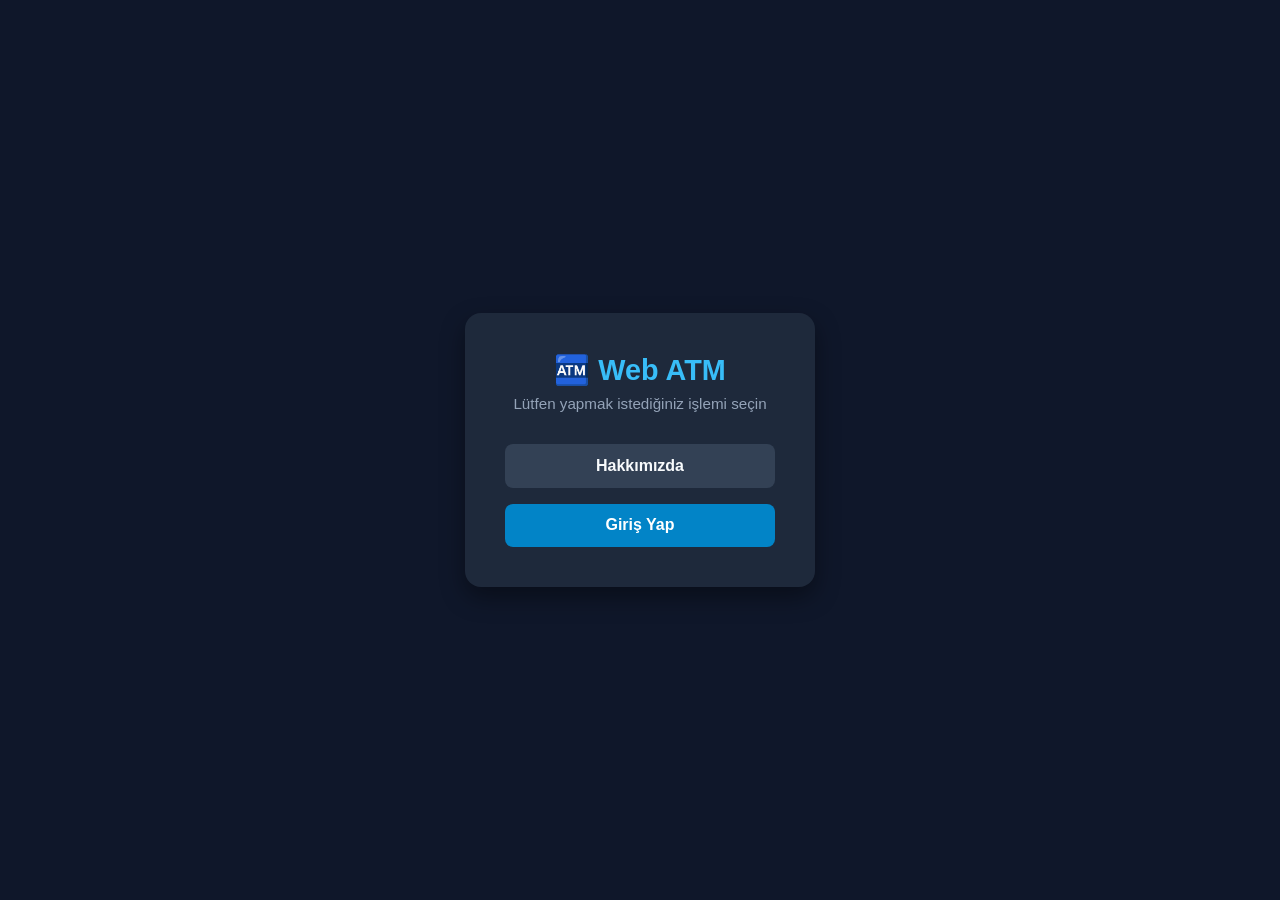
==== src/main/resources/static/index.html @ 9121b40a "Anasayfa login sistemi ve controller entegrasyonu tamamlandı" ====
<!DOCTYPE html>
<html lang="tr">
<head>
    <meta charset="UTF-8">
    <meta name="viewport" content="width=device-width, initial-scale=1.0">
    <title>Web ATM - Ana Sayfa</title>
    <style>
        * { box-sizing: border-box; margin: 0; padding: 0; font-family: 'Segoe UI', Tahoma, Geneva, Verdana, sans-serif; }
        body { background-color: #0f172a; color: #f8fafc; display: flex; justify-content: center; align-items: center; height: 100vh; }
        .container { background-color: #1e293b; padding: 2.5rem; border-radius: 16px; box-shadow: 0 10px 25px rgba(0, 0, 0, 0.4); text-align: center; width: 350px; }
        h1 { color: #38bdf8; margin-bottom: 0.5rem; font-size: 1.8rem; }
        p { color: #94a3b8; margin-bottom: 2rem; font-size: 0.95rem; }
        .btn-group { display: flex; flex-direction: column; gap: 1rem; }
        .btn { padding: 0.8rem; border: none; border-radius: 8px; font-weight: bold; font-size: 1rem; cursor: pointer; transition: all 0.2s; }
        .btn-about { background-color: #334155; color: #f8fafc; }
        .btn-about:hover { background-color: #475569; }
        .btn-login { background-color: #0284c7; color: white; }
        .btn-login:hover { background-color: #0369a1; }
        #about-modal { display: none; margin-top: 1.5rem; padding: 1rem; background-color: #0f172a; border-radius: 8px; border: 1px solid #38bdf8; color: #cbd5e1; font-size: 0.9rem; }
    </style>
</head>
<body>

    <div class="container">
        <h1>🏧 Web ATM</h1>
        <p>Lütfen yapmak istediğiniz işlemi seçin</p>

        <div class="btn-group">
            <button class="btn btn-about" onclick="toggleAbout()">Hakkımızda</button>
            <button class="btn btn-login" onclick="goToLogin()">Giriş Yap</button>
        </div>

        <div id="about-modal">
            Bu uygulama Spring Boot & JavaScript mimarisi ile geliştirilmiş güvenli bir Web ATM simülasyonudur.
        </div>
    </div>

    <script src="/app.js"></script>
</body>
</html>
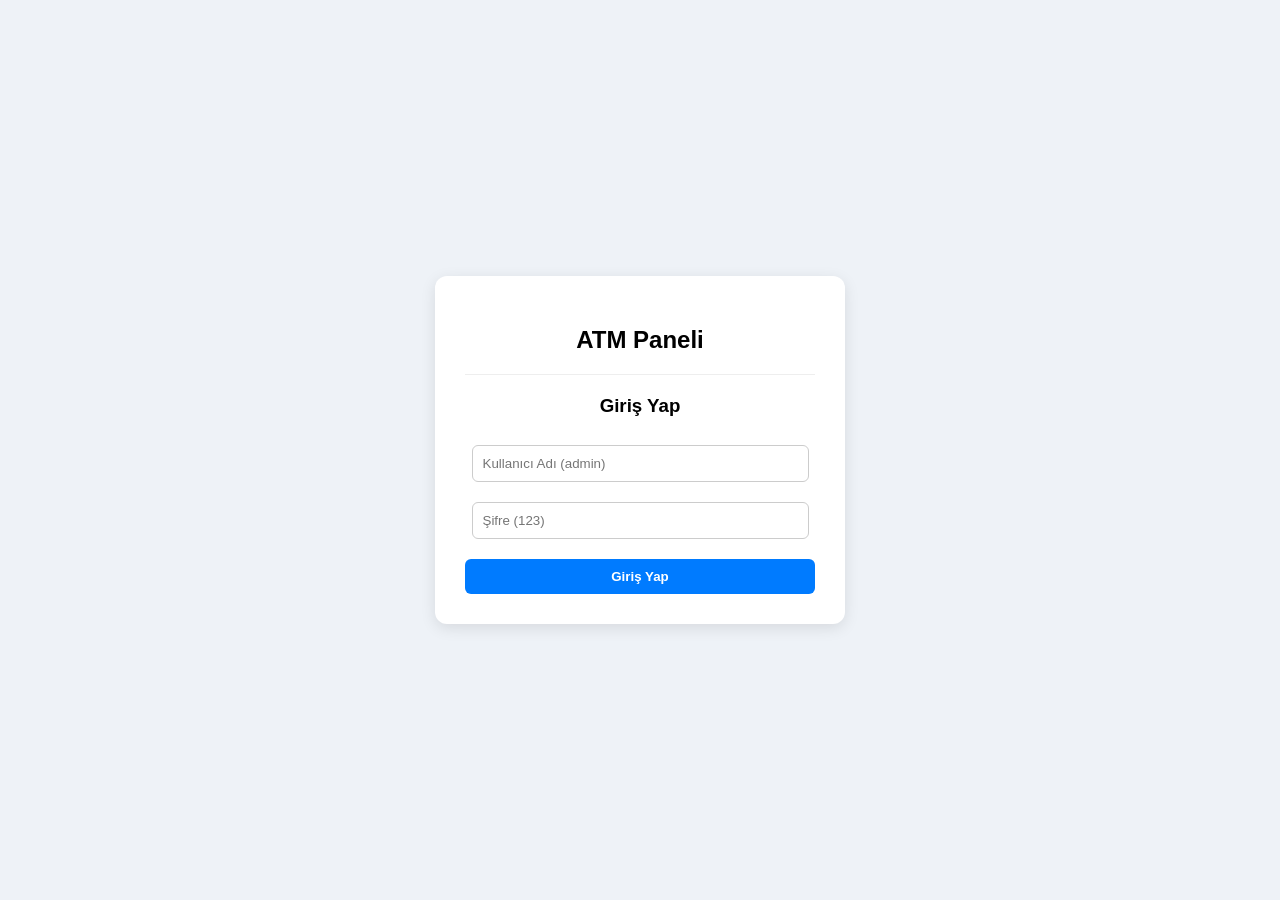
==== commit a37c2d01: "1.1.0" ====
--- a/src/main/resources/static/index.html
+++ b/src/main/resources/static/index.html
@@ -2,39 +2,91 @@
 <html lang="tr">
 <head>
     <meta charset="UTF-8">
-    <meta name="viewport" content="width=device-width, initial-scale=1.0">
-    <title>Web ATM - Ana Sayfa</title>
+    <title>ATM Uygulaması - SPA</title>
     <style>
-        * { box-sizing: border-box; margin: 0; padding: 0; font-family: 'Segoe UI', Tahoma, Geneva, Verdana, sans-serif; }
-        body { background-color: #0f172a; color: #f8fafc; display: flex; justify-content: center; align-items: center; height: 100vh; }
-        .container { background-color: #1e293b; padding: 2.5rem; border-radius: 16px; box-shadow: 0 10px 25px rgba(0, 0, 0, 0.4); text-align: center; width: 350px; }
-        h1 { color: #38bdf8; margin-bottom: 0.5rem; font-size: 1.8rem; }
-        p { color: #94a3b8; margin-bottom: 2rem; font-size: 0.95rem; }
-        .btn-group { display: flex; flex-direction: column; gap: 1rem; }
-        .btn { padding: 0.8rem; border: none; border-radius: 8px; font-weight: bold; font-size: 1rem; cursor: pointer; transition: all 0.2s; }
-        .btn-about { background-color: #334155; color: #f8fafc; }
-        .btn-about:hover { background-color: #475569; }
-        .btn-login { background-color: #0284c7; color: white; }
-        .btn-login:hover { background-color: #0369a1; }
-        #about-modal { display: none; margin-top: 1.5rem; padding: 1rem; background-color: #0f172a; border-radius: 8px; border: 1px solid #38bdf8; color: #cbd5e1; font-size: 0.9rem; }
+        body { font-family: 'Segoe UI', Tahoma, Geneva, Verdana, sans-serif; background-color: #eef2f7; display: flex; justify-content: center; align-items: center; height: 100vh; margin: 0; }
+        .card { background: white; padding: 30px; border-radius: 12px; box-shadow: 0 4px 15px rgba(0,0,0,0.1); width: 350px; text-align: center; }
+        .page { display: none; }
+        .active { display: block; }
+        input { width: 90%; padding: 10px; margin: 10px 0; border: 1px solid #ccc; border-radius: 6px; }
+        button { width: 100%; padding: 10px; background: #007bff; color: white; border: none; border-radius: 6px; font-weight: bold; cursor: pointer; margin-top: 10px; }
+        button:hover { background: #0056b3; }
+        .balance { font-size: 24px; color: #28a745; font-weight: bold; margin: 20px 0; }
     </style>
 </head>
 <body>
 
-    <div class="container">
-        <h1>🏧 Web ATM</h1>
-        <p>Lütfen yapmak istediğiniz işlemi seçin</p>
+    <div class="card">
+        <h2>ATM Paneli</h2>
+        <hr style="border:0; border-top:1px solid #eee; margin-bottom:20px;">
 
-        <div class="btn-group">
-            <button class="btn btn-about" onclick="toggleAbout()">Hakkımızda</button>
-            <button class="btn btn-login" onclick="goToLogin()">Giriş Yap</button>
+        <!-- 1. GİRİŞ SAYFASI -->
+        <div id="login-page" class="page active">
+            <h3>Giriş Yap</h3>
+            <form onsubmit="login(event)">
+                <input type="text" id="username" placeholder="Kullanıcı Adı (admin)" required>
+                <input type="password" id="password" placeholder="Şifre (123)" required>
+                <button type="submit">Giriş Yap</button>
+            </form>
         </div>
 
-        <div id="about-modal">
-            Bu uygulama Spring Boot & JavaScript mimarisi ile geliştirilmiş güvenli bir Web ATM simülasyonudur.
+        <!-- 2. DASHBOARD / ATM İŞLEMLERİ SAYFASI -->
+        <div id="dashboard-page" class="page">
+            <h3>Hoş Geldiniz, <span id="lbl-user"></span></h3>
+            <p>Hesap Bakiyeniz:</p>
+            <div class="balance" id="lbl-balance">Yükleniyor...</div>
+            <button onclick="fetchBalance()" style="background: #17a2b8;">Bakiyeyi Yenile</button>
+            <button onclick="logout()" style="background: #dc3545;">Çıkış Yap</button>
         </div>
     </div>
 
-    <script src="/app.js"></script>
+    <script>
+        function showPage(pageId) {
+            document.querySelectorAll('.page').forEach(p => p.classList.remove('active'));
+            document.getElementById(pageId).classList.add('active');
+        }
+
+        async function login(event) {
+            event.preventDefault();
+            const username = document.getElementById('username').value;
+            const password = document.getElementById('password').value;
+
+            try {
+                const res = await fetch('/api/login', {
+                    method: 'POST',
+                    headers: { 'Content-Type': 'application/json' },
+                    body: JSON.stringify({ username, password })
+                });
+
+                if (res.ok) {
+                    document.getElementById('lbl-user').innerText = username;
+                    showPage('dashboard-page');
+                    fetchBalance(); // Giriş yapınca bakiyeyi de çek
+                } else {
+                    alert('Giriş başarısız! Bilgileri kontrol edin.');
+                }
+            } catch (err) {
+                alert('Sunucuya bağlanılamadı!');
+            }
+        }
+
+        async function fetchBalance() {
+            try {
+                const res = await fetch('/api/atm/balance');
+                if (res.ok) {
+                    const data = await res.json();
+                    document.getElementById('lbl-balance').innerText = data.balance + " TL";
+                }
+            } catch (err) {
+                console.error("Bakiye alınamadı", err);
+            }
+        }
+
+        function logout() {
+            document.getElementById('username').value = '';
+            document.getElementById('password').value = '';
+            showPage('login-page');
+        }
+    </script>
 </body>
 </html>
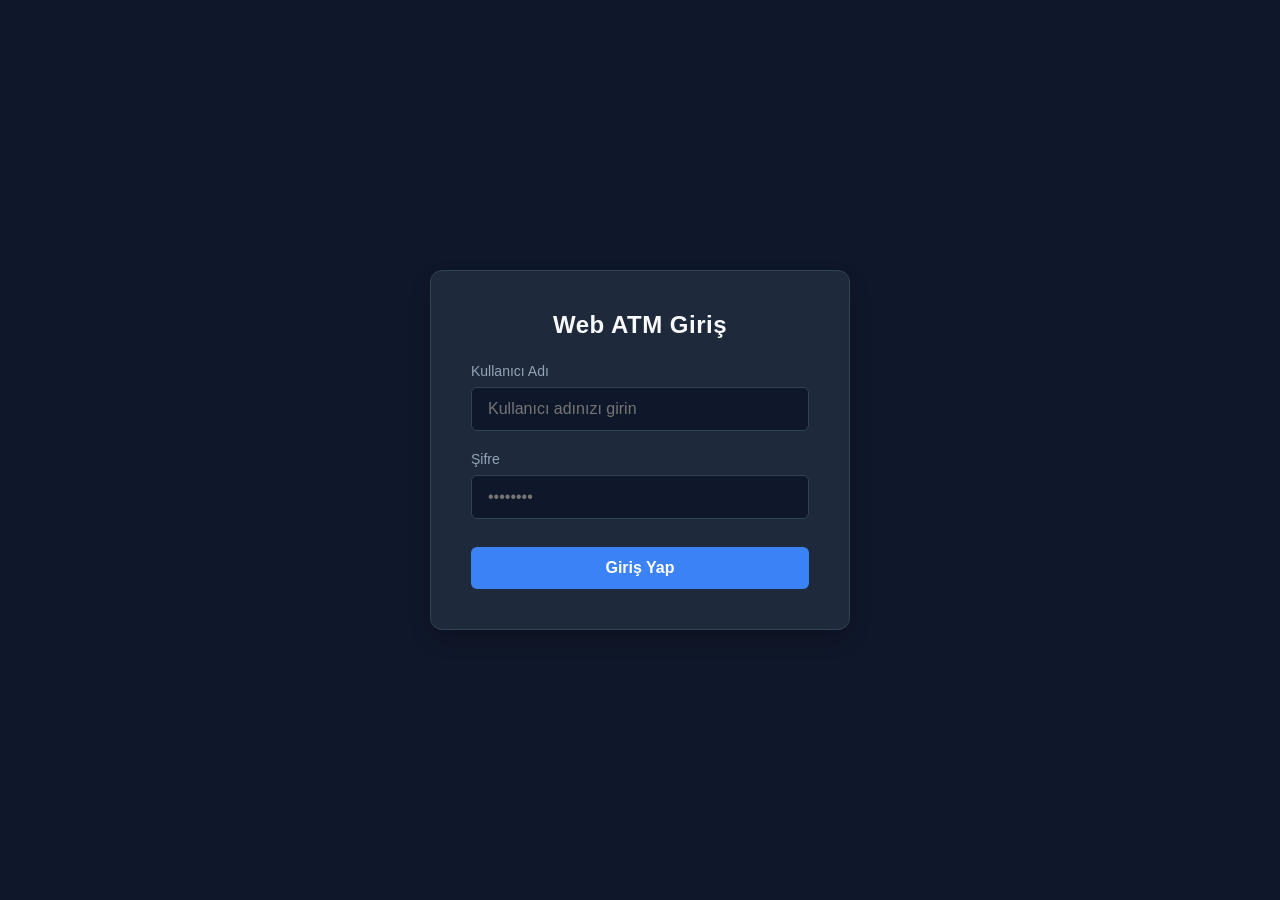
==== commit 4b23c5ef: "2.2.0" ====
--- a/src/main/resources/static/index.html
+++ b/src/main/resources/static/index.html
@@ -2,91 +2,258 @@
 <html lang="tr">
 <head>
     <meta charset="UTF-8">
-    <title>ATM Uygulaması - SPA</title>
+    <meta name="viewport" content="width=device-width, initial-scale=1.0">
+    <title>Web ATM - Hesap Paneli</title>
     <style>
-        body { font-family: 'Segoe UI', Tahoma, Geneva, Verdana, sans-serif; background-color: #eef2f7; display: flex; justify-content: center; align-items: center; height: 100vh; margin: 0; }
-        .card { background: white; padding: 30px; border-radius: 12px; box-shadow: 0 4px 15px rgba(0,0,0,0.1); width: 350px; text-align: center; }
-        .page { display: none; }
-        .active { display: block; }
-        input { width: 90%; padding: 10px; margin: 10px 0; border: 1px solid #ccc; border-radius: 6px; }
-        button { width: 100%; padding: 10px; background: #007bff; color: white; border: none; border-radius: 6px; font-weight: bold; cursor: pointer; margin-top: 10px; }
-        button:hover { background: #0056b3; }
-        .balance { font-size: 24px; color: #28a745; font-weight: bold; margin: 20px 0; }
+        :root {
+            --bg-color: #0f172a;
+            --card-bg: #1e293b;
+            --text-color: #f8fafc;
+            --primary: #3b82f6;
+            --primary-hover: #2563eb;
+            --border-color: #334155;
+            --success: #22c55e;
+            --error: #ef4444;
+        }
+
+        body {
+            font-family: 'Segoe UI', Tahoma, Geneva, Verdana, sans-serif;
+            background-color: var(--bg-color);
+            color: var(--text-color);
+            margin: 0;
+            padding: 0;
+            display: flex;
+            justify-content: center;
+            align-items: center;
+            min-height: 100vh;
+        }
+
+        .container {
+            background-color: var(--card-bg);
+            padding: 2.5rem;
+            border-radius: 12px;
+            box-shadow: 0 10px 25px -5px rgba(0, 0, 0, 0.3);
+            width: 100%;
+            max-width: 420px;
+            border: 1px solid var(--border-color);
+            box-sizing: border-box;
+        }
+
+        h2 {
+            margin-top: 0;
+            margin-bottom: 1.5rem;
+            text-align: center;
+            font-size: 1.5rem;
+            letter-spacing: 0.5px;
+        }
+
+        .form-group {
+            margin-bottom: 1.25rem;
+        }
+
+        label {
+            display: block;
+            margin-bottom: 0.5rem;
+            font-size: 0.875rem;
+            color: #94a3b8;
+        }
+
+        input {
+            width: 100%;
+            padding: 0.75rem 1rem;
+            background-color: #0f172a;
+            border: 1px solid var(--border-color);
+            border-radius: 6px;
+            color: var(--text-color);
+            font-size: 1rem;
+            box-sizing: border-box;
+            outline: none;
+            transition: border-color 0.2s;
+        }
+
+        input:focus {
+            border-color: var(--primary);
+        }
+
+        button {
+            width: 100%;
+            padding: 0.75rem;
+            background-color: var(--primary);
+            color: white;
+            border: none;
+            border-radius: 6px;
+            font-size: 1rem;
+            font-weight: 600;
+            cursor: pointer;
+            transition: background-color 0.2s;
+            margin-top: 0.5rem;
+        }
+
+        button:hover {
+            background-color: var(--primary-hover);
+        }
+
+        /* ATM Hesap Bilgi Paneli */
+        .dashboard {
+            display: none;
+            animation: fadeIn 0.4s ease-in-out;
+        }
+
+        .welcome-text {
+            font-size: 1.1rem;
+            margin-bottom: 1rem;
+            color: #cbd5e1;
+            text-align: center;
+        }
+
+        .balance-card {
+            background-color: #0f172a;
+            border: 1px solid var(--border-color);
+            border-radius: 8px;
+            padding: 1.5rem;
+            text-align: center;
+            margin-bottom: 1.5rem;
+        }
+
+        .balance-title {
+            font-size: 0.85rem;
+            color: #94a3b8;
+            text-transform: uppercase;
+            letter-spacing: 1px;
+            margin-bottom: 0.5rem;
+        }
+
+        .balance-amount {
+            font-size: 2rem;
+            font-weight: 700;
+            color: var(--success);
+        }
+
+        .error-box {
+            margin-top: 1rem;
+            padding: 0.75rem;
+            background-color: rgba(239, 68, 68, 0.1);
+            border: 1px solid var(--error);
+            border-radius: 6px;
+            color: var(--error);
+            font-size: 0.875rem;
+            text-align: center;
+            display: none;
+        }
+
+        @keyframes fadeIn {
+            from { opacity: 0; transform: translateY(6px); }
+            to { opacity: 1; transform: translateY(0); }
+        }
     </style>
 </head>
 <body>
 
-    <div class="card">
-        <h2>ATM Paneli</h2>
-        <hr style="border:0; border-top:1px solid #eee; margin-bottom:20px;">
-
-        <!-- 1. GİRİŞ SAYFASI -->
-        <div id="login-page" class="page active">
-            <h3>Giriş Yap</h3>
-            <form onsubmit="login(event)">
-                <input type="text" id="username" placeholder="Kullanıcı Adı (admin)" required>
-                <input type="password" id="password" placeholder="Şifre (123)" required>
-                <button type="submit">Giriş Yap</button>
-            </form>
+    <div class="container">
+        <!-- GİRİŞ FORMU -->
+        <div id="loginSection">
+            <h2>Web ATM Giriş</h2>
+            
+            <div class="form-group">
+                <label for="username">Kullanıcı Adı</label>
+                <input type="text" id="username" placeholder="Kullanıcı adınızı girin">
+            </div>
+
+            <div class="form-group">
+                <label for="password">Şifre</label>
+                <input type="password" id="password" placeholder="••••••••">
+            </div>
+
+            <button id="loginBtn">Giriş Yap</button>
+            <div id="errorBox" class="error-box"></div>
         </div>
 
-        <!-- 2. DASHBOARD / ATM İŞLEMLERİ SAYFASI -->
-        <div id="dashboard-page" class="page">
-            <h3>Hoş Geldiniz, <span id="lbl-user"></span></h3>
-            <p>Hesap Bakiyeniz:</p>
-            <div class="balance" id="lbl-balance">Yükleniyor...</div>
-            <button onclick="fetchBalance()" style="background: #17a2b8;">Bakiyeyi Yenile</button>
-            <button onclick="logout()" style="background: #dc3545;">Çıkış Yap</button>
+        <!-- BAŞARILI GİRİŞ SONRASI GÖRÜNECEK PANEL -->
+        <div id="dashboardSection" class="dashboard">
+            <h2>Hesap Özeti</h2>
+            <div class="welcome-text">Hoş geldin, <span id="userDisplayName" style="font-weight: bold; color: var(--primary);"></span></div>
+            
+            <div class="balance-card">
+                <div class="balance-title">Güncel Bakiye</div>
+                <div class="balance-amount" id="balanceAmount">0.00 TL</div>
+            </div>
+
+            <button id="logoutBtn" style="background-color: #64748b;">Çıkış Yap</button>
         </div>
     </div>
 
     <script>
-        function showPage(pageId) {
-            document.querySelectorAll('.page').forEach(p => p.classList.remove('active'));
-            document.getElementById(pageId).classList.add('active');
-        }
-
-        async function login(event) {
-            event.preventDefault();
-            const username = document.getElementById('username').value;
-            const password = document.getElementById('password').value;
+        document.getElementById('loginBtn').addEventListener('click', async () => {
+            const usernameInput = document.getElementById('username').value.trim();
+            const passwordInput = document.getElementById('password').value.trim();
+            const errorBox = document.getElementById('errorBox');
+
+            errorBox.style.display = 'none';
+            
+            if (!usernameInput || !passwordInput) {
+                errorBox.textContent = "Kullanıcı adı ve şifre boş bırakılamaz!";
+                errorBox.style.display = 'block';
+                return;
+            }
 
             try {
-                const res = await fetch('/api/login', {
+                // 1. ADIM: Login Endpoint'ine istek atıp Token'ı almak
+                const loginResponse = await fetch('http://localhost:8080/api/no-auth/login', {
                     method: 'POST',
                     headers: { 'Content-Type': 'application/json' },
-                    body: JSON.stringify({ username, password })
+                    body: JSON.stringify({ username: usernameInput, password: passwordInput })
                 });
 
-                if (res.ok) {
-                    document.getElementById('lbl-user').innerText = username;
-                    showPage('dashboard-page');
-                    fetchBalance(); // Giriş yapınca bakiyeyi de çek
-                } else {
-                    alert('Giriş başarısız! Bilgileri kontrol edin.');
+                if (!loginResponse.ok) {
+                    throw new Error(`Giriş başarısız! (HTTP Kod: ${loginResponse.status})`);
                 }
-            } catch (err) {
-                alert('Sunucuya bağlanılamadı!');
+
+                const loginData = await loginResponse.json();
+                const token = loginData.token || loginData; 
+
+                if (!token) {
+                    throw new Error("Sunucudan geçerli bir token alınamadı!");
+                }
+
+                // 2. ADIM: Token'ı Header'a ekleyip korumalı endpoint'e (bakiye sorgulama) istek atmak
+                const protectedResponse = await fetch('http://localhost:8080/api/auth/user-details', {
+                    method: 'GET', // Backend'ine göre POST ise değiştirebilirsin
+                    headers: {
+                        'Content-Type': 'application/json',
+                        'Authorization': 'Bearer ' + token
+                    }
+                });
+
+                if (!protectedResponse.ok) {
+                    throw new Error("Kullanıcı bilgileri alınamadı! Yetkilendirme hatası.");
+                }
+
+                const accountData = await protectedResponse.json();
+
+                // 3. ADIM: Dönen yanıttaki username ve balance değerlerini arayüze adamakıllı işlemek
+                // (Backend'deki değişken isimlerine göre burası accountData.balance veya accountData.amount olabilir)
+                const fetchedUsername = accountData.username || usernameInput;
+                const fetchedBalance = accountData.balance !== undefined ? accountData.balance : (accountData.amount || 0);
+
+                // Paneller arası geçiş yap
+                document.getElementById('loginSection').style.display = 'none';
+                document.getElementById('dashboardSection').style.display = 'block';
+
+                // Verileri ekrana yazdır
+                document.getElementById('userDisplayName').textContent = fetchedUsername;
+                document.getElementById('balanceAmount').textContent = Number(fetchedBalance).toLocaleString('tr-TR', { minimumFractionDigits: 2 }) + " TL";
+
+            } catch (error) {
+                errorBox.textContent = error.message;
+                errorBox.style.display = 'block';
             }
-        }
-
-        async function fetchBalance() {
-            try {
-                const res = await fetch('/api/atm/balance');
-                if (res.ok) {
-                    const data = await res.json();
-                    document.getElementById('lbl-balance').innerText = data.balance + " TL";
-                }
-            } catch (err) {
-                console.error("Bakiye alınamadı", err);
-            }
-        }
-
-        function logout() {
-            document.getElementById('username').value = '';
-            document.getElementById('password').value = '';
-            showPage('login-page');
-        }
+        });
+
+        // Çıkış yap butonu işlevi (Sayfayı yeniler)
+        document.getElementById('logoutBtn').addEventListener('click', () => {
+            location.reload();
+        });
     </script>
+
 </body>
 </html>
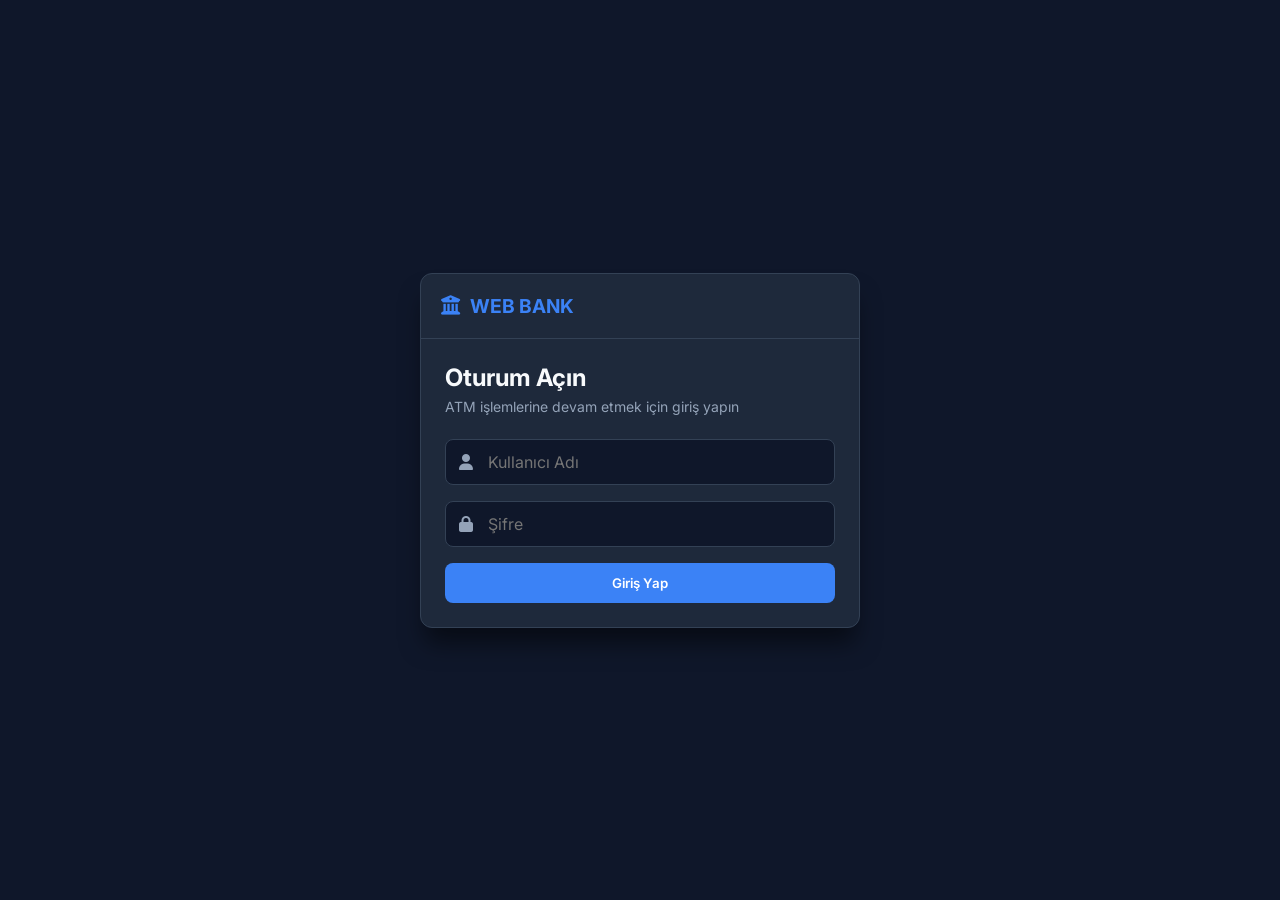
==== commit 4429025d: "3.4.0" ====
--- a/src/main/resources/static/index.html
+++ b/src/main/resources/static/index.html
@@ -3,257 +3,113 @@
 <head>
     <meta charset="UTF-8">
     <meta name="viewport" content="width=device-width, initial-scale=1.0">
-    <title>Web ATM - Hesap Paneli</title>
-    <style>
-        :root {
-            --bg-color: #0f172a;
-            --card-bg: #1e293b;
-            --text-color: #f8fafc;
-            --primary: #3b82f6;
-            --primary-hover: #2563eb;
-            --border-color: #334155;
-            --success: #22c55e;
-            --error: #ef4444;
-        }
-
-        body {
-            font-family: 'Segoe UI', Tahoma, Geneva, Verdana, sans-serif;
-            background-color: var(--bg-color);
-            color: var(--text-color);
-            margin: 0;
-            padding: 0;
-            display: flex;
-            justify-content: center;
-            align-items: center;
-            min-height: 100vh;
-        }
-
-        .container {
-            background-color: var(--card-bg);
-            padding: 2.5rem;
-            border-radius: 12px;
-            box-shadow: 0 10px 25px -5px rgba(0, 0, 0, 0.3);
-            width: 100%;
-            max-width: 420px;
-            border: 1px solid var(--border-color);
-            box-sizing: border-box;
-        }
-
-        h2 {
-            margin-top: 0;
-            margin-bottom: 1.5rem;
-            text-align: center;
-            font-size: 1.5rem;
-            letter-spacing: 0.5px;
-        }
-
-        .form-group {
-            margin-bottom: 1.25rem;
-        }
-
-        label {
-            display: block;
-            margin-bottom: 0.5rem;
-            font-size: 0.875rem;
-            color: #94a3b8;
-        }
-
-        input {
-            width: 100%;
-            padding: 0.75rem 1rem;
-            background-color: #0f172a;
-            border: 1px solid var(--border-color);
-            border-radius: 6px;
-            color: var(--text-color);
-            font-size: 1rem;
-            box-sizing: border-box;
-            outline: none;
-            transition: border-color 0.2s;
-        }
-
-        input:focus {
-            border-color: var(--primary);
-        }
-
-        button {
-            width: 100%;
-            padding: 0.75rem;
-            background-color: var(--primary);
-            color: white;
-            border: none;
-            border-radius: 6px;
-            font-size: 1rem;
-            font-weight: 600;
-            cursor: pointer;
-            transition: background-color 0.2s;
-            margin-top: 0.5rem;
-        }
-
-        button:hover {
-            background-color: var(--primary-hover);
-        }
-
-        /* ATM Hesap Bilgi Paneli */
-        .dashboard {
-            display: none;
-            animation: fadeIn 0.4s ease-in-out;
-        }
-
-        .welcome-text {
-            font-size: 1.1rem;
-            margin-bottom: 1rem;
-            color: #cbd5e1;
-            text-align: center;
-        }
-
-        .balance-card {
-            background-color: #0f172a;
-            border: 1px solid var(--border-color);
-            border-radius: 8px;
-            padding: 1.5rem;
-            text-align: center;
-            margin-bottom: 1.5rem;
-        }
-
-        .balance-title {
-            font-size: 0.85rem;
-            color: #94a3b8;
-            text-transform: uppercase;
-            letter-spacing: 1px;
-            margin-bottom: 0.5rem;
-        }
-
-        .balance-amount {
-            font-size: 2rem;
-            font-weight: 700;
-            color: var(--success);
-        }
-
-        .error-box {
-            margin-top: 1rem;
-            padding: 0.75rem;
-            background-color: rgba(239, 68, 68, 0.1);
-            border: 1px solid var(--error);
-            border-radius: 6px;
-            color: var(--error);
-            font-size: 0.875rem;
-            text-align: center;
-            display: none;
-        }
-
-        @keyframes fadeIn {
-            from { opacity: 0; transform: translateY(6px); }
-            to { opacity: 1; transform: translateY(0); }
-        }
-    </style>
+    <title>Web ATM - Bankacılık İşlemleri</title>
+    <!-- Google Fonts & FontAwesome İkonları -->
+    <link href="https://fonts.googleapis.com/css2?family=Inter:wght@300;400;500;600;700&display=swap" rel="stylesheet">
+    <link rel="stylesheet" href="https://cdnjs.cloudflare.com/ajax/libs/font-awesome/6.4.0/css/all.min.css">
+    <link rel="stylesheet" href="style.css">
 </head>
 <body>
 
-    <div class="container">
-        <!-- GİRİŞ FORMU -->
-        <div id="loginSection">
-            <h2>Web ATM Giriş</h2>
-            
-            <div class="form-group">
-                <label for="username">Kullanıcı Adı</label>
-                <input type="text" id="username" placeholder="Kullanıcı adınızı girin">
+    <div class="atm-container">
+        <!-- ATM Header -->
+        <header class="atm-header">
+            <div class="brand">
+                <i class="fa-solid fa-building-columns"></i>
+                <span>WEB BANK</span>
             </div>
+            <div id="user-info" class="user-info hidden">
+                <span id="user-name-display">Hoş geldiniz</span>
+                <button id="logout-btn" class="btn-logout" title="Çıkış Yap">
+                    <i class="fa-solid fa-power-off"></i>
+                </button>
+            </div>
+        </header>
 
-            <div class="form-group">
-                <label for="password">Şifre</label>
-                <input type="password" id="password" placeholder="••••••••">
-            </div>
+        <!-- Dynamic Content Area (SPA Screens) -->
+        <main class="atm-body">
 
-            <button id="loginBtn">Giriş Yap</button>
-            <div id="errorBox" class="error-box"></div>
-        </div>
+            <!-- 1. VIEW: LOGIN PAGE -->
+            <section id="view-login" class="view">
+                <h2>Oturum Açın</h2>
+                <p class="subtitle">ATM işlemlerine devam etmek için giriş yapın</p>
+                
+                <form id="login-form">
+                    <div class="input-group">
+                        <i class="fa-solid fa-user"></i>
+                        <input type="text" id="username" placeholder="Kullanıcı Adı" required autocomplete="off">
+                    </div>
+                    <div class="input-group">
+                        <i class="fa-solid fa-lock"></i>
+                        <input type="password" id="password" placeholder="Şifre" required>
+                    </div>
+                    <button type="submit" class="btn btn-primary btn-block">Giriş Yap</button>
+                </form>
+            </section>
 
-        <!-- BAŞARILI GİRİŞ SONRASI GÖRÜNECEK PANEL -->
-        <div id="dashboardSection" class="dashboard">
-            <h2>Hesap Özeti</h2>
-            <div class="welcome-text">Hoş geldin, <span id="userDisplayName" style="font-weight: bold; color: var(--primary);"></span></div>
-            
-            <div class="balance-card">
-                <div class="balance-title">Güncel Bakiye</div>
-                <div class="balance-amount" id="balanceAmount">0.00 TL</div>
-            </div>
+            <!-- 2. VIEW: DASHBOARD (ANA MENÜ) -->
+            <section id="view-dashboard" class="view hidden">
+                <div class="balance-card">
+                    <span class="label">Mevcut Bakiye</span>
+                    <div class="amount" id="account-balance">₺0.00</div>
+                </div>
 
-            <button id="logoutBtn" style="background-color: #64748b;">Çıkış Yap</button>
-        </div>
+                <div class="action-grid">
+                    <button class="action-card" onclick="app.navigateTo('view-deposit')">
+                        <i class="fa-solid fa-circle-arrow-down"></i>
+                        <span>Para Yatır</span>
+                    </button>
+                    <button class="action-card" onclick="app.navigateTo('view-withdraw')">
+                        <i class="fa-solid fa-circle-arrow-up"></i>
+                        <span>Para Çek</span>
+                    </button>
+                    <button class="action-card" onclick="app.navigateTo('view-transfer')">
+                        <i class="fa-solid fa-money-bill-transfer"></i>
+                        <span>Havale / EFT</span>
+                    </button>
+                    <button class="action-card" onclick="app.navigateTo('view-transactions')">
+                        <i class="fa-solid fa-receipt"></i>
+                        <span>Son İşlemler</span>
+                    </button>
+                </div>
+            </section>
+
+            <!-- 3. VIEW: PARA ÇEKME -->
+            <section id="view-withdraw" class="view hidden">
+                <button class="btn-back" onclick="app.navigateTo('view-dashboard')">
+                    <i class="fa-solid fa-arrow-left"></i> Geri
+                </button>
+                <h2>Para Çekme</h2>
+                <form id="withdraw-form">
+                    <div class="input-group">
+                        <i class="fa-solid fa-turkish-lira-sign"></i>
+                        <input type="number" id="withdraw-amount" min="10" step="10" placeholder="Çekilecek Tutar" required>
+                    </div>
+                    <button type="submit" class="btn btn-primary btn-block">Onayla ve Çek</button>
+                </form>
+            </section>
+
+            <!-- 4. VIEW: PARA YATIRMA -->
+            <section id="view-deposit" class="view hidden">
+                <button class="btn-back" onclick="app.navigateTo('view-dashboard')">
+                    <i class="fa-solid fa-arrow-left"></i> Geri
+                </button>
+                <h2>Para Yatırma</h2>
+                <form id="deposit-form">
+                    <div class="input-group">
+                        <i class="fa-solid fa-turkish-lira-sign"></i>
+                        <input type="number" id="deposit-amount" min="10" step="10" placeholder="Yatırılacak Tutar" required>
+                    </div>
+                    <button type="submit" class="btn btn-primary btn-block">Onayla ve Yatır</button>
+                </form>
+            </section>
+
+        </main>
+
+        <!-- Message/Notification Toast -->
+        <div id="toast-message" class="toast hidden"></div>
     </div>
 
-    <script>
-        document.getElementById('loginBtn').addEventListener('click', async () => {
-            const usernameInput = document.getElementById('username').value.trim();
-            const passwordInput = document.getElementById('password').value.trim();
-            const errorBox = document.getElementById('errorBox');
-
-            errorBox.style.display = 'none';
-            
-            if (!usernameInput || !passwordInput) {
-                errorBox.textContent = "Kullanıcı adı ve şifre boş bırakılamaz!";
-                errorBox.style.display = 'block';
-                return;
-            }
-
-            try {
-                // 1. ADIM: Login Endpoint'ine istek atıp Token'ı almak
-                const loginResponse = await fetch('http://localhost:8080/api/no-auth/login', {
-                    method: 'POST',
-                    headers: { 'Content-Type': 'application/json' },
-                    body: JSON.stringify({ username: usernameInput, password: passwordInput })
-                });
-
-                if (!loginResponse.ok) {
-                    throw new Error(`Giriş başarısız! (HTTP Kod: ${loginResponse.status})`);
-                }
-
-                const loginData = await loginResponse.json();
-                const token = loginData.token || loginData; 
-
-                if (!token) {
-                    throw new Error("Sunucudan geçerli bir token alınamadı!");
-                }
-
-                // 2. ADIM: Token'ı Header'a ekleyip korumalı endpoint'e (bakiye sorgulama) istek atmak
-                const protectedResponse = await fetch('http://localhost:8080/api/auth/user-details', {
-                    method: 'GET', // Backend'ine göre POST ise değiştirebilirsin
-                    headers: {
-                        'Content-Type': 'application/json',
-                        'Authorization': 'Bearer ' + token
-                    }
-                });
-
-                if (!protectedResponse.ok) {
-                    throw new Error("Kullanıcı bilgileri alınamadı! Yetkilendirme hatası.");
-                }
-
-                const accountData = await protectedResponse.json();
-
-                // 3. ADIM: Dönen yanıttaki username ve balance değerlerini arayüze adamakıllı işlemek
-                // (Backend'deki değişken isimlerine göre burası accountData.balance veya accountData.amount olabilir)
-                const fetchedUsername = accountData.username || usernameInput;
-                const fetchedBalance = accountData.balance !== undefined ? accountData.balance : (accountData.amount || 0);
-
-                // Paneller arası geçiş yap
-                document.getElementById('loginSection').style.display = 'none';
-                document.getElementById('dashboardSection').style.display = 'block';
-
-                // Verileri ekrana yazdır
-                document.getElementById('userDisplayName').textContent = fetchedUsername;
-                document.getElementById('balanceAmount').textContent = Number(fetchedBalance).toLocaleString('tr-TR', { minimumFractionDigits: 2 }) + " TL";
-
-            } catch (error) {
-                errorBox.textContent = error.message;
-                errorBox.style.display = 'block';
-            }
-        });
-
-        // Çıkış yap butonu işlevi (Sayfayı yeniler)
-        document.getElementById('logoutBtn').addEventListener('click', () => {
-            location.reload();
-        });
-    </script>
-
+    <script src="app.js"></script>
 </body>
 </html>
--- a/src/main/resources/static/style.css
+++ b/src/main/resources/static/style.css
@@ -0,0 +1,217 @@
+:root {
+    --bg-color: #0f172a;
+    --card-bg: #1e293b;
+    --primary: #3b82f6;
+    --primary-hover: #2563eb;
+    --text-main: #f8fafc;
+    --text-muted: #94a3b8;
+    --danger: #ef4444;
+    --success: #10b981;
+    --border-color: #334155;
+    --radius: 12px;
+}
+
+* {
+    margin: 0;
+    padding: 0;
+    box-sizing: border-box;
+    font-family: 'Inter', sans-serif;
+}
+
+body {
+    background-color: var(--bg-color);
+    color: var(--text-main);
+    display: flex;
+    justify-content: center;
+    align-items: center;
+    min-height: 100vh;
+}
+
+.atm-container {
+    width: 100%;
+    max-width: 440px;
+    background-color: var(--card-bg);
+    border: 1px solid var(--border-color);
+    border-radius: var(--radius);
+    box-shadow: 0 20px 25px -5px rgba(0, 0, 0, 0.5);
+    overflow: hidden;
+    position: relative;
+}
+
+/* Header */
+.atm-header {
+    display: flex;
+    justify-content: space-between;
+    align-items: center;
+    padding: 20px;
+    border-bottom: 1px solid var(--border-color);
+}
+
+.brand {
+    font-weight: 700;
+    font-size: 1.2rem;
+    color: var(--primary);
+    display: flex;
+    align-items: center;
+    gap: 10px;
+}
+
+.user-info {
+    display: flex;
+    align-items: center;
+    gap: 12px;
+    font-size: 0.9rem;
+}
+
+.btn-logout {
+    background: none;
+    border: none;
+    color: var(--danger);
+    cursor: pointer;
+    font-size: 1.1rem;
+}
+
+/* Body & Views */
+.atm-body {
+    padding: 24px;
+}
+
+.view h2 {
+    font-size: 1.5rem;
+    margin-bottom: 6px;
+}
+
+.subtitle {
+    color: var(--text-muted);
+    font-size: 0.875rem;
+    margin-bottom: 24px;
+}
+
+.hidden {
+    display: none !important;
+}
+
+/* Forms & Inputs */
+.input-group {
+    position: relative;
+    margin-bottom: 16px;
+}
+
+.input-group i {
+    position: absolute;
+    left: 14px;
+    top: 50%;
+    transform: translateY(-50%);
+    color: var(--text-muted);
+}
+
+.input-group input {
+    width: 100%;
+    padding: 12px 14px 12px 42px;
+    background-color: var(--bg-color);
+    border: 1px solid var(--border-color);
+    border-radius: 8px;
+    color: var(--text-main);
+    font-size: 1rem;
+    outline: none;
+}
+
+.input-group input:focus {
+    border-color: var(--primary);
+}
+
+.btn {
+    padding: 12px;
+    border-radius: 8px;
+    border: none;
+    font-weight: 600;
+    cursor: pointer;
+    transition: background 0.2s;
+}
+
+.btn-primary {
+    background-color: var(--primary);
+    color: white;
+}
+
+.btn-primary:hover {
+    background-color: var(--primary-hover);
+}
+
+.btn-block {
+    width: 100%;
+}
+
+.btn-back {
+    background: none;
+    border: none;
+    color: var(--text-muted);
+    cursor: pointer;
+    margin-bottom: 16px;
+    font-size: 0.9rem;
+}
+
+/* Dashboard Balance */
+.balance-card {
+    background: linear-gradient(135deg, #2563eb, #1d4ed8);
+    padding: 20px;
+    border-radius: var(--radius);
+    text-align: center;
+    margin-bottom: 24px;
+}
+
+.balance-card .label {
+    font-size: 0.85rem;
+    opacity: 0.8;
+}
+
+.balance-card .amount {
+    font-size: 2rem;
+    font-weight: 700;
+    margin-top: 4px;
+}
+
+/* Actions Grid */
+.action-grid {
+    display: grid;
+    grid-template-columns: 1fr 1fr;
+    gap: 12px;
+}
+
+.action-card {
+    background-color: var(--bg-color);
+    border: 1px solid var(--border-color);
+    padding: 16px;
+    border-radius: 8px;
+    color: var(--text-main);
+    display: flex;
+    flex-direction: column;
+    align-items: center;
+    gap: 10px;
+    cursor: pointer;
+    transition: transform 0.1s, border-color 0.2s;
+}
+
+.action-card:hover {
+    border-color: var(--primary);
+    transform: translateY(-2px);
+}
+
+.action-card i {
+    font-size: 1.5rem;
+    color: var(--primary);
+}
+
+/* Notification Toast */
+.toast {
+    position: absolute;
+    bottom: 12px;
+    left: 50%;
+    transform: translateX(-50%);
+    padding: 10px 16px;
+    border-radius: 6px;
+    font-size: 0.85rem;
+    color: white;
+    background-color: var(--danger);
+}
+.toast.success { background-color: var(--success); }
